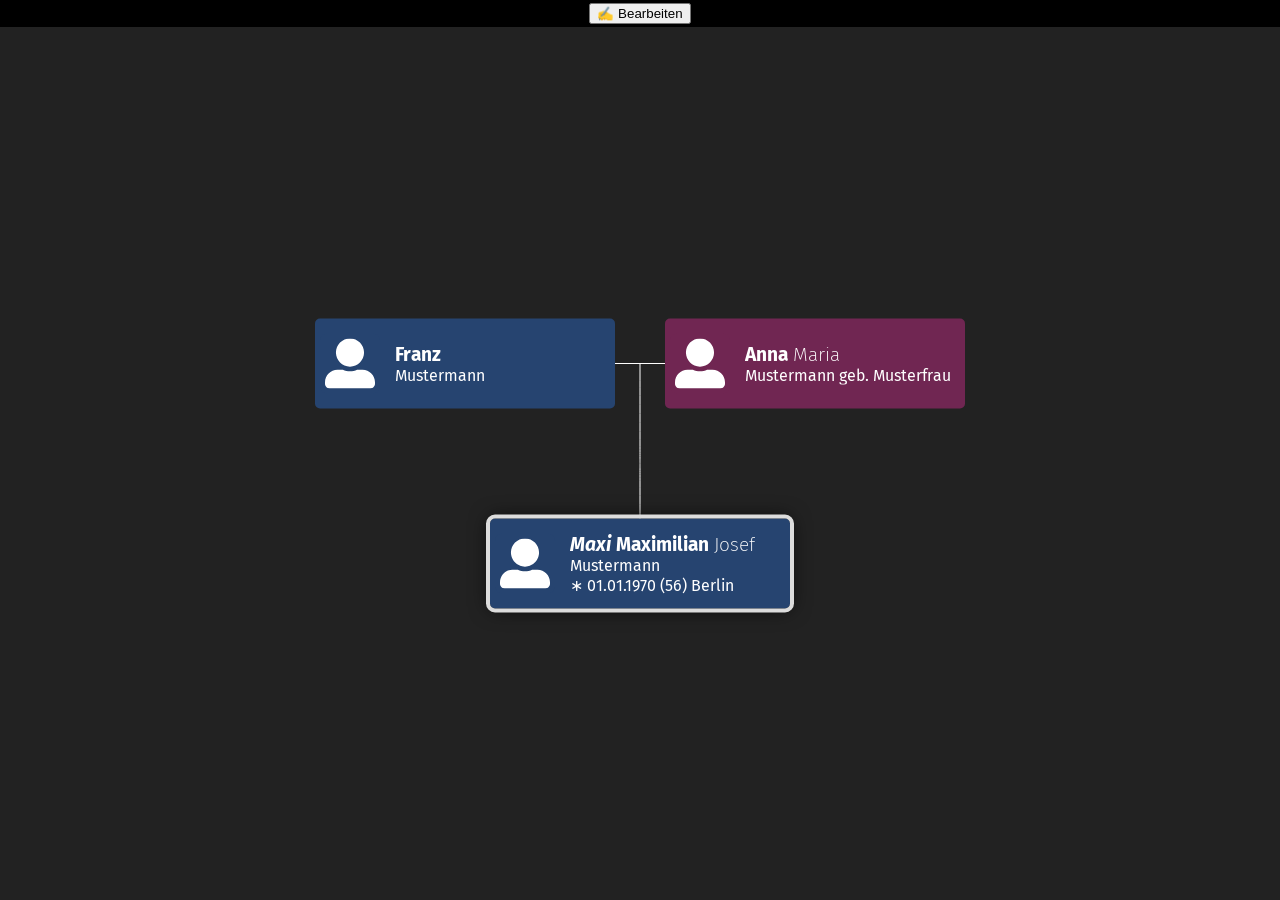
==== public/index.html @ 51196215 "Move public stuff to separate folder" ====
<!DOCTYPE html>
<html lang="en">
<head>
  <meta charset="UTF-8">
  <meta name="viewport" content="width=device-width,initial-scale=1.0"/>
  <title>Stammbaum</title>
  <script src="d3.min.js"></script>
  <script src="family-chart.min.js"></script>
  <link rel="stylesheet" href="family-chart.css">
  <link rel="stylesheet" href="custom.css">
</head>
<body>

<div id="menu">
  <button id="edit" title="Schaltet in den Bearbeitungsmodus">✍️ Bearbeiten</button>
  <button id="copy" class="hidden" title="Kopiert den kompletten Datensatz im JSON-Format in die Zwischenablage">📄 Kopieren</button>
  <button id="save" class="hidden" title="Speichert den Datensatz auf dem Server">💾 Speichern</button>
  <button id="avatar" class="hidden" title="Lädt ein Avatar-Bild hoch (JPG)">🖼️ Avatar</button>
</div>

<div id="chart" class="f3" style=""></div>
<div id="toast" class="toast hidden" role="status" aria-live="polite"></div>

<script type="module" src="custom.js"></script>
</body>
</html>
---- public/family-chart.css ----
.f3 {
  --female-color: rgb(196, 138, 146);
  --male-color: rgb(120, 159, 172);
  --genderless-color: lightgray;
  --background-color: rgb(33, 33, 33);
  --text-color: #fff;

  font-family: 'Fira Sans', sans-serif;
}

.f3 * {
  box-sizing: border-box;
}

.f3 .cursor-pointer {
  cursor: pointer;
}
.f3 svg.main_svg {
  width: 100%;
  height: 100%;
}
.f3 svg.main_svg text {
  fill: currentColor;
}
.f3 rect.card-female, .f3 .card-female .card-body-rect, .f3 .card-female .text-overflow-mask {
  fill: var(--female-color);
}
.f3 rect.card-male, .f3 .card-male .card-body-rect, .f3 .card-male .text-overflow-mask {
  fill: var(--male-color);
}
.f3 .card-genderless .card-body-rect, .f3 .card-genderless .text-overflow-mask {
  fill: var(--genderless-color);
}
.f3 .card_add .card-body-rect {
  fill: #3b5560;
  stroke-width: 4px;
  stroke: #fff;
  cursor: pointer;
}
.f3 g.card_add text {
  fill: #fff;
}
.f3 .card-main-outline {
  stroke: currentColor;
  stroke-width: 3px;
}
.f3 .card_family_tree rect {
  transition: 0.3s;
}
.f3 .card_family_tree:hover rect {
  transform: scale(1.1);
}
.f3 .card_add_relative {
  cursor: pointer;
  color: #fff;
  transition: 0.3s;
}
.f3 .card_add_relative circle {
  fill: rgba(0, 0, 0, 0);
}
.f3 .card_add_relative:hover {
  color: black;
}
.f3 .card_edit.pencil_icon {
  color: #fff;
  transition: 0.3s;
}
.f3 .card_edit.pencil_icon:hover {
  color: black;
}
.f3 .card_break_link, .f3 .link_upper, .f3 .link_lower, .f3 .link_particles {
  transform-origin: 50% 50%;
  transition: 1s;
}
.f3 .card_break_link {
  color: #fff;
}
.f3 .card_break_link.closed .link_upper {
  transform: translate(-140.5px, 655.6px);
}
.f3 .card_break_link.closed .link_upper g {
  transform: rotate(-58deg);
}
.f3 .card_break_link.closed .link_particles {
  transform: scale(0);
}
.f3 .input-field input {
  height: 2.5rem !important;
}
.f3 .input-field > label:not(.label-icon).active {
  -webkit-transform: translateY(-8px) scale(0.8);
  transform: translateY(-8px) scale(0.8);
}
.f3.f3-cont {
  width:100%;
  height:900px;
  max-height:70vh;
  background-color: var(--background-color);
  color: var(--text-color);
}
.f3 {
  position: relative;
  display: flex;
}




/* form-info */
.f3-form input[type="text"],
.f3-form textarea,
.f3-form select {
  width: 100%;
  padding: 8px 12px;
  margin: 8px 0;
  border: 1px solid #ddd;
  border-radius: 4px;
  box-sizing: border-box;
  font-size: 14px;
  background: var(--background-color);
  color: currentColor;
}

.f3-form input[type="text"]:focus,
.f3-form textarea:focus,
.f3-form select:focus {
  box-shadow: 0 0 5px rgba(76, 175, 80, 0.2);
}

.f3-form button {
  padding: 10px 20px;
  border: none;
  border-radius: 4px;
  cursor: pointer;
  font-size: 14px;
  margin: 10px 0;
  transition: background-color 0.3s ease-in-out, border-color 0.3s ease-in-out, color 0.3s ease-in-out;
}

.f3-form button[type="submit"] {
  background-color: #4CAF50;
  color: white;
}

.f3-cancel-btn {
  background-color: #ccc;
}

.f3-form .f3-delete-btn {
  background-color: transparent;
  border: 1px solid #f44336;
  color: #f44336;
  width: 100%;
  padding: 5px 10px;
}

.f3-delete-btn:hover {
  background-color: #da190b;
  border-color: #da190b;
  color: #fff;
}

.f3-delete-btn:disabled {
  opacity: 0.5;
  background-color: transparent;
  color: #f44336;
  cursor: not-allowed;
}

.f3-form .f3-remove-relative-btn {
  background-color: transparent;
  border: 1px solid currentColor;
  color: currentColor;
  width: 100%;
  padding: 5px 10px;
}

.f3-remove-relative-btn:hover, .f3-remove-relative-btn.active {
  background-color: var(--text-color);
  border-color: var(--text-color);
  color: var(--background-color);
}

.f3-radio-group {
  margin: 15px 0;
}

.f3-radio-group label {
  margin-right: 15px;
  cursor: pointer;
}

.f3-radio-group input[type="radio"] {
  margin-right: 5px;
}

.f3-info-field-label, .f3-form-field label {
  font-weight: bold;
  font-size: 12px;
  display: block;
  opacity: 0.8;
}

.f3-info-field-value {
  font-weight: normal;
  display: block;
  border: none;
  outline: none;
  border-bottom: 1px solid rgba(255,255,255,0.2);
  padding-bottom: 1px;
  margin-bottom: 10px;
  min-height: 18px;
}

.f3-form-buttons {
  text-align: right;
}

.f3-form-title {
  text-align: center;
}

.f3-form.non-editable .f3-form-buttons,
.f3-form.non-editable .f3-delete-btn,
.f3-form.non-editable .f3-remove-relative-btn,
.f3-form.non-editable .f3-link-existing-relative {
  display: none;
}

.f3-close-btn {
  cursor: pointer;
  position: absolute;
  left: 10px;
  top: 8px;
  font-size: 30px;
  color: var(--text-color);
}

.f3-edit-btn {
  position: relative;
  top: -1px;
  width: 24px;
  height: 24px;
  cursor: pointer;
  display: inline-block;
}

.f3-add-relative-btn {
  cursor: pointer;
  width: 27px;
  height: 27px;
  margin-right: 5px;
  display: inline-block;
}

/* card-html */

.f3 div.card {
  cursor: pointer;
  color: var(--text-color);
  position: relative;
  line-height: 1.2;
}

.f3 div.card-image-circle {
  border-radius: 50%;
  padding: 5px;
  width: 90px;
  height: 90px;
}

.f3 div.card-image-circle div.card-label {
  position: absolute;
  bottom: -10px;
  left: 50%;
  transform: translate(-50%, 50%);
  max-width: 150%;
  min-height: 22px;
  text-align: center;
  background-color: rgba(0, 0, 0, 0.5);
  overflow: hidden;
  text-overflow: ellipsis;
  white-space: nowrap;
  border-radius: 3px;
  padding: 0 5px;
}

.f3 div.card-image-circle img {
  width: 100%;
  height: 100%;
  border-radius: 50%;
  object-fit: cover;
}

.f3 div.card-image-circle svg {
  width: 100%;
  height: 100%;
  padding: 5px;
  border-radius: 50%;
  object-fit: cover;
}

.f3 div.card-image-circle img {
  width: 100%;
  height: 100%;
  border-radius: 50%;
  object-fit: cover;
}

.f3 div.card-rect {
  padding: 5px;
  border-radius: 3px;
  width: 120px;
  min-height: 70px;
  overflow: hidden;
  text-align: center;
  display: flex;
  flex-direction: column;
  justify-content: center;
}


.f3 div.card-image-rect {
  width: 200px;
  min-height: 70px;
  display: flex;
  align-items: center;
  border-radius: 5px;
}

.f3 div.card-image-rect .person-icon {
  height: 70px;
  width: 70px;
  object-fit: cover;
  flex: 0 0 auto;
  padding: 5px;
  margin-right: 10px;
}

.f3 div.card-image-rect img {
  height: 70px;
  width: 70px;
  object-fit: cover;
  flex: 0 0 auto;
  padding: 5px;
  margin-right: 10px;
  border-radius: 8px;
}

.f3 div.card-image-rect svg {
  object-fit: cover;
  width: 100%;
  height: 100%;
  padding: 5px;
  border-radius: 7px;
}

.f3 div.card-image-rect div.card-label {
  height: 100%;
  overflow: hidden;
  display: flex;
  flex-direction: column;
  justify-content: center;
}

.f3 div.mini-tree {
  text-align: right;
  position: absolute;
  top: -15px;
  right: -2px;
  z-index: -1;
}
.f3 div.mini-tree svg {
  width: 55px;
}

.f3 .f3-card-duplicate-tag {
  position: absolute;
  top: 2px;
  right: 2px;
  color: rgb(255, 251, 220);
  background-color: rgba(255, 251, 220, 0);
  border-radius: 50%;
  padding: 2px;
  transition: color 0.2s ease-in-out, background-color 0.2s ease-in-out;
}

.f3 .f3-card-duplicate-hover div.card-inner {
  transform: translate(0, -2px);
  outline: 4px solid rgb(255, 251, 220);
}

.f3 .f3-card-duplicate-hover .f3-card-duplicate-tag {
  background-color: rgba(255, 251, 220, .8);
  color: #000;
}

.f3 .f3-remove-relative-active .card {
  background-color: var(--background-color);
}

.f3 .f3-remove-relative-active .card-inner {
  transition: border 0.2s ease-in-out, opacity 0.2s ease-in-out, transform 0.2s ease-in-out;
  opacity: .75;
}

.f3 .f3-remove-relative-active .card:hover .card-inner {
  opacity: .25;
}

.f3 .f3-remove-relative-active .card-male.card-depth--1:hover .card-inner {
  transform: translate(-8px, -8px);
}

.f3 .f3-remove-relative-active .card.card-female.card-depth--1:hover .card-inner {
  transform: translate(8px, -8px);
}

.f3 .f3-remove-relative-active .card.card-female.card-depth-0:hover .card-inner {
  transform: translate(8px, 0);
}

.f3 .f3-remove-relative-active .card.card-male.card-depth-0:hover .card-inner {
  transform: translate(-8px, 0);
}

.f3 .f3-remove-relative-active .card.card-depth-1:hover .card-inner {
  transform: translate(0, 8px);
}

.f3 .f3-remove-relative-active .card.card-main .card-inner {
  transform: translate(0, 0)!important;
  opacity: 1!important;
}



.f3 div.card > div {
  transition: transform 0.2s ease-in-out;
  box-shadow: 0 0 0 0 rgba(0, 0, 0, 0.8);
}

.f3 .card-inner {
  outline: 0px solid rgba(255, 255, 255, 1);
  transition: outline 0.5s ease-in-out;
}

.f3 div.card-female .card-inner, .f3 div.card-female .person-icon svg {
  background-color: var(--female-color);
}
.f3 div.card-male .card-inner, .f3 div.card-male .person-icon svg {
  background-color: var(--male-color);
}
.f3 div.card-genderless .card-inner, .f3 div.card-genderless .person-icon svg {
  background-color: var(--genderless-color);
}

.f3 div.card-new-rel .card-inner, .f3 div.card-new-rel .person-icon svg {
  background-color: var(--background-color);
}

.f3 div.card-to-add .card-inner {
  background-color: var(--background-color);
  border: 1px solid;
}

.f3 div.card-to-add .card-inner .card-label {
  margin: 0 auto;
}

.f3 div.card-to-add .person-icon {
  display: none;
}

.f3 div.card-new-rel .card-inner {
  border-width: 1px;
  border-style: dashed;
  outline: 0px !important;
}
.f3 div.card-new-rel.card-female .card-inner, .f3 div.card-to-add.card-female .card-inner {
  border-color: var(--female-color);
  color: var(--female-color);
}
.f3 div.card-new-rel.card-male .card-inner, .f3 div.card-to-add.card-male .card-inner {
  color: var(--male-color);
  border-color: var(--male-color);
}

.f3 div.card-unknown .card-inner {
  background-color: var(--background-color);
  border: 1px solid;
}

.f3 div.card-unknown .card-inner .card-label {
  margin: 0 auto;
}

.f3 div.card-unknown .person-icon {
  display: none;
}

.f3 div.card-new-rel .card-inner {
  border-width: 1px;
  border-style: dashed;
  outline: 0px !important;
}
.f3 div.card-new-rel.card-female .card-inner, .f3 div.card-unknown.card-female .card-inner {
  border-color: var(--female-color);
  color: var(--female-color);
}
.f3 div.card-new-rel.card-male .card-inner, .f3 div.card-unknown.card-male .card-inner {
  color: var(--male-color);
  border-color: var(--male-color);
}

.f3 div.card:hover > div {
  transform: translate(0, -2px);
}
.f3 div.card-main .card-inner, .f3 div.card:hover .card-inner {
  box-shadow: 0 0 20px 0 rgba(0, 0, 0, 0.8);
}

.f3 div.card-main .card-inner {
  outline: 4px solid rgba(220, 220, 220, 1);
}

.f3 div.card-inner.f3-path-to-main {
  outline: 4px solid rgba(255, 255, 255, 1);
}

.f3 .link {
  transition: stroke-width 0.2s ease-in-out;
}

.f3 .link.f3-path-to-main {
  stroke-width: 4px;
}





.f3-form-cont {
  position: relative;
  z-index: 6;
  right: 0;
  top: 0;
  width: 0;
  height: 100%;
  background-color: var(--background-color);
  overflow: auto;
  flex: 0 0 auto;
  box-shadow: 0 0 10px 0 rgba(0, 0, 0, 0.5);
}

.f3-form-cont.opened {
  width: 350px;
}

.f3-form {
  padding: 20px;
}

.f3-form hr {
  border-style: solid; 
  border-width: thin 0 0 0;
  opacity: 0.15;
}

.f3-nav-cont {
  position: absolute;
  top: 0;
  left: 0;
  width: 100%;
  display: flex;
}

.f3-history-controls {
  padding: 8px 5px 7px 9px;
  display: inline-block;
  position: relative;
  z-index: 2;
}

.f3-back-button, .f3-forward-button {
  width: 30px;
  height: 30px;
  transition: opacity 0.3s ease;
  cursor: pointer;
  display: inline-block;
  background-color: transparent;
  border: none;
  margin-right: 10px;
  color: currentColor;
}

.f3-history-controls svg {
  height: 100%;
}

.f3-back-button.disabled, .f3-forward-button.disabled {
  opacity: 0.5;
}

.f3-modal {
  display: none;
  position: absolute;
  z-index: 10;
  left: 0;
  top: 0;
  width: 100%;
  height: 100%;
  overflow: auto;
  background-color: rgb(0,0,0);
  background-color: rgba(0,0,0,0.4);
}

.f3-modal-content {
  position: relative;
  background-color: var(--background-color);
  margin: 15% auto;
  padding: 20px;
  border: 1px solid #888;
  border-radius: 5px;
  width: 500px;
  max-width: 90%;
}

.f3-modal-close {
  color: #aaa;
  position: absolute;
  right: 10px;
  top: 7px;
  font-size: 28px;
  font-weight: bold;
}

.f3-modal-close:hover,
.f3-modal-close:focus {
  color: black;
  text-decoration: none;
  cursor: pointer;
} 

.f3-popup {
  position: fixed;
  box-shadow: 0 0 10px 0 rgba(0, 0, 0, 0.8);
}

.f3-popup-content {
  position: relative;
  background-color: var(--background-color);
  border: 1px solid #888;
  border-radius: 5px;
  overflow: hidden;
  width: 100%;
  height: 100%;
}

.f3-popup-nav {
  height: 20px;
}

.f3-popup-content-inner {
  width: 100%;
  height: 100%;
}

.f3-popup-close {
  color: #aaa;
  position: absolute;
  z-index: 4;
  right: 6px;
  top: 1px;
  font-size: 28px;
  font-weight: bold;
  line-height: 1;
}

.f3-popup-close:hover,
.f3-popup-close:focus {
  color: black;
  text-decoration: none;
  cursor: pointer;
} 



.f3-btn {
  position: relative;
  cursor: pointer;
  padding: 5px 10px;

  overflow: hidden;

  border-width: 0;
  outline: none;
  border-radius: 3px;
  box-shadow: 0 1px 4px rgba(0, 0, 0, .6);
  
  background-color: var(--text-color);
  color: var(--background-color);
  
  transition: background-color .3s;
  font-size: 14px;
}

.f3-btn:hover, .f3-btn:focus {
  background-color: var(--background-color);
  color: var(--text-color);
}

.f3-female-bg {
  background-color: var(--female-color);
}

.f3-male-bg {
  background-color: var(--male-color);
}

.f3-genderless-bg {
  background-color: var(--genderless-color);
}

.f3-female-color {
  color: var(--female-color);
}

.f3-male-color {
  color: var(--male-color);
}

.f3-genderless-color {
  color: var(--genderless-color);
}

.f3-autocomplete-cont {
  position: relative;
  display: inline-block;
  z-index: 2;
  font-size: 14px;
  width: 200px;
}

.f3-autocomplete input {
  border: 1px solid rgba(255, 255, 255, 0.2);
  background-color: var(--background-color);
  color: var(--text-color);
  padding: 10px;
  width: 100%;
}
.f3-autocomplete input:focus {
  outline: none;
}

.f3-autocomplete-toggle {
  position: absolute;
  right: 10px;
  top: 10px;
  cursor: pointer;
  color: var(--text-color);
  transition: color 0.3s ease-in-out;
  width: 20px;
}

.f3-autocomplete-items {
  border: 1px solid rgba(255, 255, 255, 0.2);
  border-top: none;
  overflow-y: auto;
  max-height: 0;
  background-color: var(--background-color);
  transition: max-height 0.3s ease-in-out;
}

.f3-autocomplete.active .f3-autocomplete-items {
  max-height: 300px;
}

.f3-autocomplete-item > div {
  padding: 10px;
  cursor: pointer;
  background-color: var(--background-color);
  border-bottom: 1px solid rgba(255, 255, 255, 0.2);
  transition: background-color 0.3s ease-in-out, color 0.3s ease-in-out;
}
.f3-autocomplete-item > div:hover, .f3-autocomplete-item.f3-selected > div {
  background-color: var(--text-color);
  color: var(--background-color);
}

.f3-autocomplete-active {
  background-color: DodgerBlue !important;
  color: #ffffff;
}

.f3-kinship-info {
  padding: 10px 20px;
}

.f3-kinship-info .f3-info-field {
  color:#b3b01e
}

.f3-kinship-info-icon {
  cursor:pointer;
  display:inline-block;
  width:18px;
  height:18px;
  color:#04a4f4;
  position:relative;
  top:4px;
  left:2px;
}

.f3-kinship-info .f3 {
  width:100%;
  height: 100%;
  position:relative;
  background-color:rgb(33,33,33);
  color:#fff;
}

.f3 .f3-kinship-info .card-kinship-self {
  min-height: 0px;
  width: 60px;
  height: 60px;
  border-radius: 50%;
  background-color: var(--background-color) !important;
  border: solid 3px;
  color: #437fae;
  font-weight: bold;
}

.f3 .f3-kinship-info .card-kinship-self.f3-real-label {
  width: 150px;
  height: 50px;
  border-radius: 50px;
}

.f3 .f3-kinship-info .card-kinship-rel {
  min-height: 0px;
  width: 150px;
  height: 50px;
  border-radius: 50px;
  background-color: #1d3456 !important;
  font-weight: bold;
}

.f3 .f3-kinship-info .card-kinship-default {
  min-height: 0px;
  width: 150px;
  height: 50px;
  border-radius: 50px;
  background-color: var(--background-color) !important;
  border: solid 1px;
}

.f3-kinship-labels-toggle {
  position: absolute;
  top: 0;
  left: 0;
  z-index: 10;
  font-size: 12px;
}

.f3-kinship-labels-toggle label {
  cursor: pointer;
  color: #fff;
  font-weight: bold;
  text-align: center;
  padding: 2px 5px;
}

.f3-kinship-labels-toggle input[type="checkbox"] {
  cursor: pointer;
  margin-left: 5px;
  margin-right: 5px;
  margin-top: 5px;
  margin-bottom: 5px;
}
---- public/custom.css ----
@font-face {
    font-family: 'Fira Sans';
    font-style: normal;
    font-weight: 200;
    font-display: swap;
    src: url(fonts/FiraSans-ExtraLight.woff2) format('woff2');
}

@font-face {
    font-family: 'Fira Sans';
    font-style: italic;
    font-weight: 200;
    font-display: swap;
    src: url(fonts/FiraSans-ExtraLightItalic.woff2) format('woff2');
}

@font-face {
    font-family: 'Fira Sans';
    font-style: normal;
    font-weight: 400;
    font-display: swap;
    src: url(fonts/FiraSans-Regular.woff2) format('woff2');
}

@font-face {
    font-family: 'Fira Sans';
    font-style: italic;
    font-weight: 400;
    font-display: swap;
    src: url(fonts/FiraSans-Italic.woff2) format('woff2');
}

@font-face {
    font-family: 'Fira Sans';
    font-style: normal;
    font-weight: 700;
    font-display: swap;
    src: url(fonts/FiraSans-Bold.woff2) format('woff2');
}

@font-face {
    font-family: 'Fira Sans';
    font-style: italic;
    font-weight: 700;
    font-display: swap;
    src: url(fonts/FiraSans-BoldItalic.woff2) format('woff2');
}

html {
    margin: 0;
    padding: 0;
    height: 100%;
}

body {
    margin: 0;
    padding: 0;
    height: 100%;
    width: 100%;
    display: flex;
    flex-direction: column;
    font-family: 'Fira Sans', sans-serif;
    background-color: black;
}

#menu {
    padding: 3px 5px;
    color: white;
    display: flex;
    flex-direction: row;
    justify-content: center;
    gap: 0.5em;
}

#menu .spacer {
    border-left: 1px solid white;
}

#menu button[disabled] {
    color: #222;
}

#chart {
    --female-color: #702652;
    --male-color: #264470;
    --genderless-color: #705726;
    background-color: #222;
    color: #fff;
    flex-grow: 1;
    margin: 0;
}

#chart .person-name-line-1 {
    font-size: larger;
}

#chart .person-nick-name {
    font-style: italic;
    font-weight: bold;
}

#chart .person-first-name {
    font-weight: bold;
}

#chart .person-second-names {
    font-weight: 200;
}

#chart .person-note {
    font-size: smaller;
    font-style: italic;
}

#chart .card-inner {
    width: 300px;
    padding: 10px 0;
    min-height: 60px;
}

.hidden {
    display: none;
}

.clamp {
    display: -webkit-box;
    -webkit-box-orient: vertical;
    -webkit-line-clamp: 2;
    overflow: hidden;
    hyphens: auto;
}

.toast {
    position: fixed;
    right: 16px;
    bottom: 16px;
    max-width: min(90vw, 420px);
    padding: 10px 14px;
    border-radius: 8px;
    color: #fff;
    font-size: 0.95rem;
    box-shadow: 0 8px 24px rgba(0, 0, 0, 0.35);
    pointer-events: none;
    z-index: 9999;
}

.toast-success {
    background: #1f7a3b;
}

.toast-error {
    background: #b00020;
}
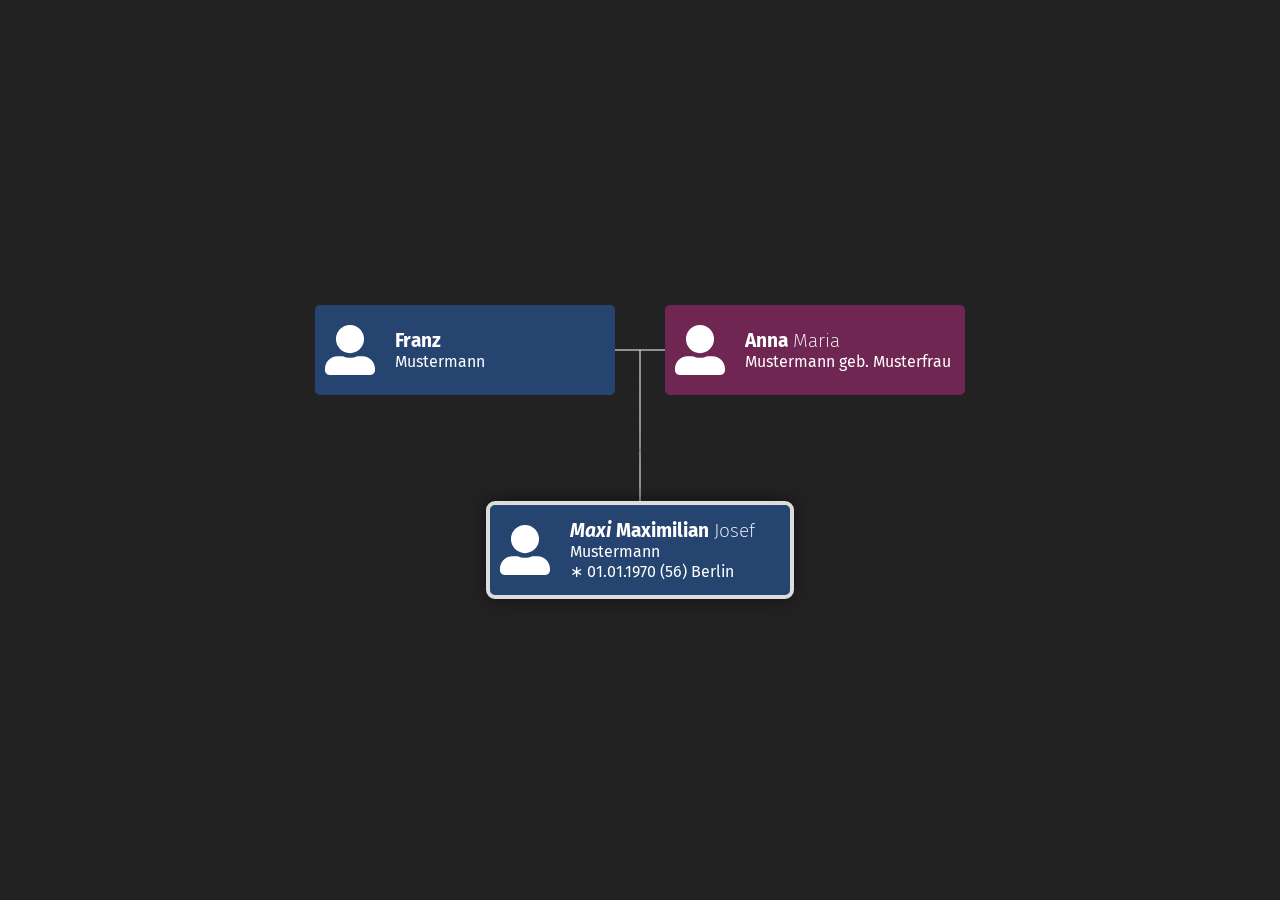
==== commit 9b97954b: "View-only mode" ====
--- a/public/index.html
+++ b/public/index.html
@@ -8,18 +8,11 @@
   <script src="family-chart.min.js"></script>
   <link rel="stylesheet" href="family-chart.css">
   <link rel="stylesheet" href="custom.css">
+  <link rel="icon" type="image/png" href="tree48.png">
+  <link rel="apple-touch-icon" sizes="512x512" href="tree512.png">
 </head>
 <body>
-
-<div id="menu">
-  <button id="edit" title="Schaltet in den Bearbeitungsmodus">✍️ Bearbeiten</button>
-  <button id="copy" class="hidden" title="Kopiert den kompletten Datensatz im JSON-Format in die Zwischenablage">📄 Kopieren</button>
-  <button id="save" class="hidden" title="Speichert den Datensatz auf dem Server">💾 Speichern</button>
-  <button id="avatar" class="hidden" title="Lädt ein Avatar-Bild hoch (JPG)">🖼️ Avatar</button>
-</div>
-
 <div id="chart" class="f3" style=""></div>
-<div id="toast" class="toast hidden" role="status" aria-live="polite"></div>
 
 <script type="module" src="custom.js"></script>
 </body>
--- a/public/custom.css
+++ b/public/custom.css
@@ -63,23 +63,6 @@
     background-color: black;
 }
 
-#menu {
-    padding: 3px 5px;
-    color: white;
-    display: flex;
-    flex-direction: row;
-    justify-content: center;
-    gap: 0.5em;
-}
-
-#menu .spacer {
-    border-left: 1px solid white;
-}
-
-#menu button[disabled] {
-    color: #222;
-}
-
 #chart {
     --female-color: #702652;
     --male-color: #264470;
@@ -129,25 +112,3 @@
     overflow: hidden;
     hyphens: auto;
 }
-
-.toast {
-    position: fixed;
-    right: 16px;
-    bottom: 16px;
-    max-width: min(90vw, 420px);
-    padding: 10px 14px;
-    border-radius: 8px;
-    color: #fff;
-    font-size: 0.95rem;
-    box-shadow: 0 8px 24px rgba(0, 0, 0, 0.35);
-    pointer-events: none;
-    z-index: 9999;
-}
-
-.toast-success {
-    background: #1f7a3b;
-}
-
-.toast-error {
-    background: #b00020;
-}
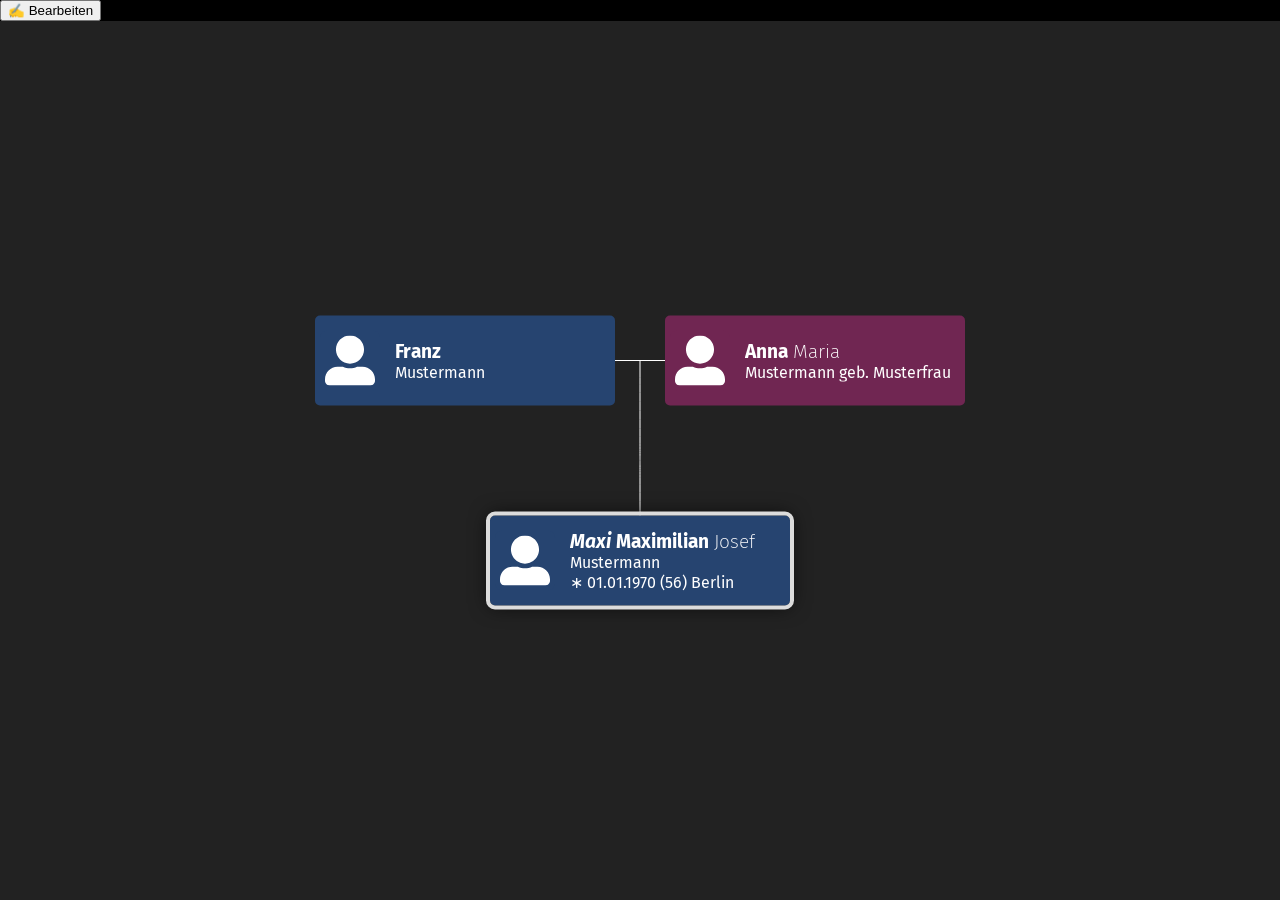
==== commit 17fa2e07: "Add icon" ====
--- a/public/index.html
+++ b/public/index.html
@@ -12,7 +12,16 @@
   <link rel="apple-touch-icon" sizes="512x512" href="tree512.png">
 </head>
 <body>
+
+<div id="menu">
+  <button id="edit" title="Schaltet in den Bearbeitungsmodus">✍️ Bearbeiten</button>
+  <button id="copy" class="hidden" title="Kopiert den kompletten Datensatz im JSON-Format in die Zwischenablage">📄 Kopieren</button>
+  <button id="save" class="hidden" title="Speichert den Datensatz auf dem Server">💾 Speichern</button>
+  <button id="avatar" class="hidden" title="Lädt ein Avatar-Bild hoch (JPG)">🖼️ Avatar</button>
+</div>
+
 <div id="chart" class="f3" style=""></div>
+<div id="toast" class="toast hidden" role="status" aria-live="polite"></div>
 
 <script type="module" src="custom.js"></script>
 </body>
